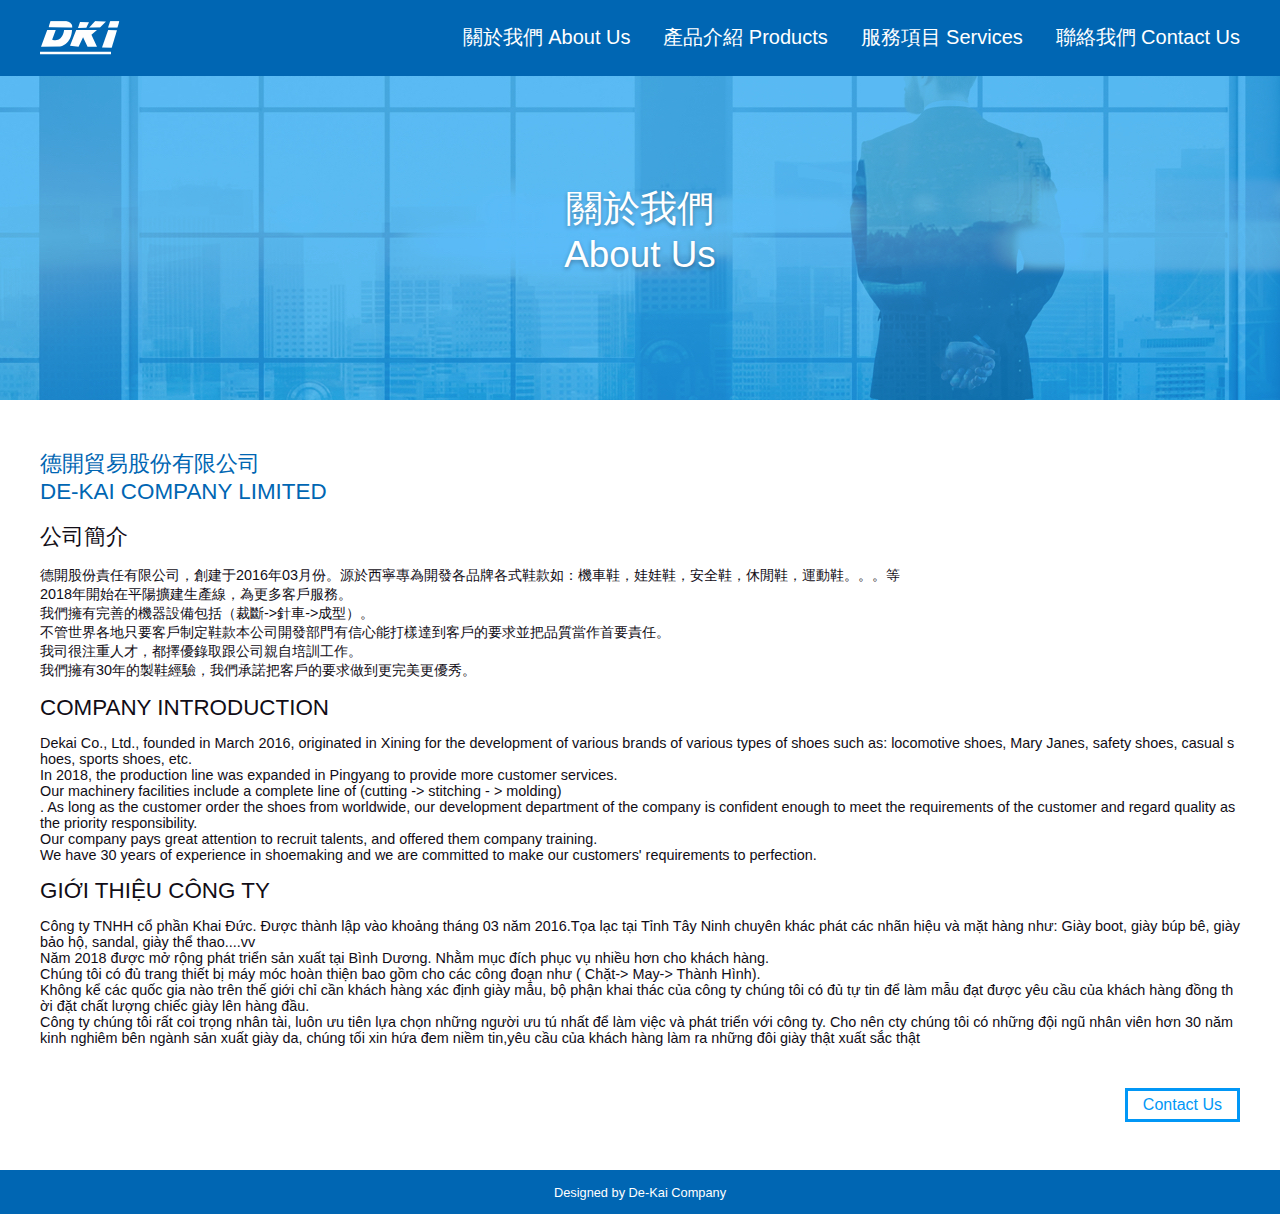
==== about.html @ b8c1e4f4 "add html" ====
<!DOCTYPE html>
<html lang="en">
<head>
	<meta charset="UTF-8">
	<title>Dekai</title>
	<!--rwd-->
	<meta name="viewport" content="width=device-width, initial-scale=1, shrink-to-fit=no">

	<!-- FavIcons -->
	<link rel="icon" href="resource/img/favicon/favicon.ico">
	<link rel="icon" href="resource/img/favicon/favicon-16x16.png" sizes="16x16" type="image/png">
	<link rel="icon" href="resource/img/favicon/favicon-32x32.png" sizes="32x32" type="image/png">
	<link rel="manifest" href="resource/img/favicon/manifest.json">
	<link rel="apple-touch-icon" href="resource/img/favicon/apple-icon-180x180.png" sizes="180x180">
	<meta name="theme-color" content="#ffffff">

	<!-- Custom CSS -->
	<link rel="stylesheet" href="resource/css/style.css">
	<link rel="stylesheet" href="resource/css/styleInner.css">

	<!-- jQuery CDN -->
	<script src="https://code.jquery.com/jquery-3.3.1.slim.js"></script>
</head>

<body id="all">
<nav>
	<div class="headerMenuTrigger" onclick="openNav()">
		<img src="resource/img/icons/hamburger.svg">
	</div>
	<div id="mySidenav">
		<a href="javascript:void(0)" class="closebtn" onclick="closeNav()"><img src="resource/img/icons/close.svg"></a>
		<a href="about.html">關於我們 About Us</a>
		<a href="product.html">產品介紹 Products</a>
		<a href="service.html">服務項目 Services</a>
		<a href="contact.html">聯絡我們 Contact Us</a>
	</div>
</nav>
<header>
	<div class="container-narrow headerWrap">
		<div class="headerIcon">
			<a href="index.html"><img src="resource/img/icons/logo.svg" alt="dekai"></a>
		</div>
		<div class="headerMenu">
			<a href="about.html">關於我們 About Us</a>
			<a href="product.html">產品介紹 Products</a>
			<a href="service.html">服務項目 Services</a>
			<a href="contact.html">聯絡我們 Contact Us</a>
		</div>
	</div>
</header>
<div id="overlay" onclick="closeNav()"></div>

<section class="bannerArea about">
	<div class="container-narrow displayTable">
		<p class="bannerTitle text-center displayTd verticalMiddle">關於我們<br>About Us</p>
	</div>
</section>

<section class="innerArea">
	<div class="container-narrow innerArea">
		<h2 class="mb-2 innerAreaTitle">德開貿易股份有限公司<br>DE-KAI COMPANY LIMITED</h2>
		<h2>公司簡介</h2>
		<h3>德開股份責任有限公司，創建于2016年03月份。源於西寧專為開發各品牌各式鞋款如：機車鞋，娃娃鞋，安全鞋，休閒鞋，運動鞋。。。等<br>
			2018年開始在平陽擴建生產線，為更多客戶服務。<br>
			我們擁有完善的機器設備包括（裁斷->針車->成型）。<br>
			不管世界各地只要客戶制定鞋款本公司開發部門有信心能打樣達到客戶的要求並把品質當作首要責任。<br>
			我司很注重人才，都擇優錄取跟公司親自培訓工作。<br>
			我們擁有30年的製鞋經驗，我們承諾把客戶的要求做到更完美更優秀。 </h3>
		<h2>COMPANY INTRODUCTION</h2>
		<h3>Dekai Co., Ltd., founded in March 2016, originated in Xining for the development of various brands of
			various
			types of shoes such as: locomotive shoes, Mary Janes, safety shoes, casual shoes, sports shoes, etc.<br>
			In 2018,
			the production line was expanded in Pingyang to provide more customer services.<br>
			Our machinery facilities include a complete line of (cutting -> stitching - > molding)<br>
			. As long as the customer order the shoes from worldwide, our development department of the company is
			confident enough to
			meet the requirements of the customer and regard quality as the priority responsibility. <br>
			Our company pays great attention to recruit talents, and offered them company training. <br>
			We have 30 years of experience in shoemaking and we are committed to make our customers' requirements to
			perfection.</h3>

		<h2>GIỚI THIỆU CÔNG TY</h2>
		<h3>Công ty TNHH cổ phần Khai Đức. Được thành lập vào khoảng tháng 03 năm 2016.Tọa lạc tại Tỉnh Tây Ninh
			chuyên khác phát các nhãn hiệu và mặt hàng như: Giày boot, giày búp bê, giày bảo hộ, sandal, giày thể
			thao....vv<br>
			Năm 2018 được mở rộng phát triển sản xuất tại Bình Dương. Nhằm mục đích phục vụ nhiều hơn cho khách
			hàng.<br>
			Chúng tôi có đủ trang thiết bị máy móc hoàn thiện bao gồm cho các công đoạn như ( Chặt-> May-> Thành
			Hình).<br>
			Không kể các quốc gia nào trên thế giới chỉ cần khách hàng xác định giày mẫu, bộ phận khai thác của công
			ty chúng tôi có đủ tự tin để làm mẫu đạt được yêu cầu của khách hàng đồng thời đặt chất lượng chiếc giày
			lên hàng đầu.<br>
			Công ty chúng tôi rất coi trọng nhân tài, luôn ưu tiên lựa chọn những người ưu tú nhất để làm việc và phát
			triển với công ty. Cho nên cty chúng tôi có những đội ngũ nhân viên hơn 30 năm kinh nghiêm bên ngành sản
			xuất giày da, chúng tối xin hứa đem niềm tin,yêu cầu của khách hàng làm ra những đôi giày thật xuất sắc thật
		</h3>
		<div class="pt-4 text-right">
			<a href="contact.html" class="btn btnOutline2">Contact Us</a>
		</div>
	</div>

</section>

<footer class="text-center">Designed by De-Kai Company</footer>

<script src="resource/js/nav.js"></script>
<script src="resource/js/headerScroll.js"></script>

</body>
</html>
---- resource/css/style.css ----
:root {
	--main-color: #0066B3;
	--sub-color: #0197F6;
	--font-color: #fff;
	--font-inverse-color: #070E22;
	--hr-color: #20BF55;
	--darkFont-color: #110D16;
	--link-color: #7881D6;
	--linkHover-color: #5D61AB;
	--hover-color: #960044;
	--lightHight-color: #FEDE66;
	--line-color: #6b6b6b;
	--disable-color: #a9a9a9;

}

body {
	color: var(--font-color);
	font-family: 'Microsoft JhengHei', 'Helvetica Neue', Helvetica, Arial, sans-serif !important;
	font-size: 20px;
	font-weight: 400;
	position: relative;
	overflow: auto;
	word-break: break-all;
}

/* -------------------
		reset
------------------- */

body, html, p, ul, ol {
	padding: 0;
	margin: 0;
}

* {
	box-sizing: border-box
}

a {
	color: var(--font-color);
	text-decoration: none;
	transition: color .2s;
}

a:hover,
a:focus {
	color: var(--sub-color);
}

nav {
	display: block;
}

img {
	vertical-align: middle;
	width: 100%;
	height: auto;
}

/*-- text --*/
h1 {
	font-size: 2.3rem;
	font-weight: 500;
}

h2 {
	font-size: 1.4rem;
	font-weight: 400;
	margin: 0;
}

h3 {
	font-size: .9rem;
	font-weight: 400;
}

.text-center {
	text-align: center;
}

.text-left {
	text-align: left;
}

.text-right {
	text-align: right;
}

@media screen and (max-width: 414px) {
	h1 {
		font-size: 1.5rem;
		padding: 0 2.5rem;
	}

	.text-center-sm {
		text-align: center;
	}

}

/*-- display --*/
.displayTable {
	display: table;
	height: inherit;
}

.displayTr {
	display: table-row;
}

.displayTd {
	display: table-cell;
	word-break: break-all;
	height: inherit;
}

/*-- line --*/
.line {
	width: 60px;
	height: 2px;
	background: var(--hr-color);
	display: inline-block;
	vertical-align: middle;
}

/*-- position --*/
.verticalTop {
	vertical-align: top;
}

.verticalBottom {
	vertical-align: bottom;
}

.verticalMiddle {
	vertical-align: middle;
}

/*-- button style --*/
.btn {
	padding: 6px 15px;
	font-size: 1rem;
	line-height: 1rem;
	box-sizing: border-box;
	display: inline-block;
	cursor: pointer;
}

.btnOutline {
	border: 3px solid #fff;
}

.btnOutline2 {
	border: 3px solid var(--sub-color);
	color: var(--sub-color);
	transition: all .2s;
}

.btnOutline2:hover,
.btnOutline2:focus {
	background: var(--sub-color);
	color: var(--font-color);
}

.btnSquare {
	border: 3px solid #fff;
	background: #fff;
	color: var(--font-inverse-color);
}

/*-- margin、padding --*/
.mt-4 {
	margin-top: 1.75rem;
}

.mb-2 {
	margin-bottom: 1rem;
}

.mb-3 {
	margin-bottom: 1.5rem;
}

.mr-4 {
	margin-right: 1.75rem;
}

.mr-5 {
	margin-right: 2rem;
}

.pt-2 {
	padding-top: 1rem;
}

.pt-3 {
	padding-top: 1.5rem;
}

.pt-4 {
	padding-top: 1.75rem;
}

.pr-1 {
	padding-right: .5rem;
}

.pr-2 {
	padding-right: 1rem;
}

/*-- area --*/
.mainBg {
	background: var(--main-color);
	color: var(--font-color);
}

.inverseBg {
	background: var(--font-color);
	color: var(--sub-color);
}

/* -------------------
		template
------------------- */

.container {
	width: 100%;
	display: block;
}

.container-full,
.container-narrow {
	width: 100%;
	margin: 0 auto;
}

.container-full {
	max-width: 1920px;
}

.container-narrow {
	max-width: 1200px;
}

.row {
	display: flex;
	align-items: center;
	justify-content: space-around;
	padding: 1.75rem;
}

.col-1 {
	flex: 0 0 100%;
}

.col-2 {
	flex: 0 0 50%;
}

.col-3 {
	flex: 0 0 33.33333%;
}

@media screen and (max-width: 1200px) {
	.container-narrow {
		padding-right: .8rem !important;
		padding-left: .8rem !important;
	}
}

@media screen and (max-width: 414px) {
	.container-narrow {
		padding-right: 1.75rem !important;
		padding-left: 1.75rem !important;
	}

	.col-sm-1 {
		flex: 0 0 100%;
		width: 100%;
	}

	.row-sm-col {
		flex-flow: column wrap;
	}

	.row-sm-col > div:first-child {
		margin-bottom: 2rem;
	}

	.row-sm-col-reverse {
		flex-flow: column-reverse wrap;
	}

	.row-sm-col-reverse > div:first-child {
		margin-top: 2rem;
	}
}

/* -------------------
		navigation
------------------- */
nav {
	display: none;
}

#mySidenav {
	position: fixed;
	top: 0;
	right: -300px;
	background: var(--font-inverse-color);
	height: 100vh;
	z-index: 4;
	width: 300px;
	transition: right .2s;
	padding: 1rem;
}

#mySidenav a {
	display: block;
	padding: 1rem;
}

.headerMenuTrigger {
	display: block;
	z-index: 3;
	position: fixed;
	top: 1.25rem;
	right: .8rem;
}

.closebtn {
	display: block;
}

.closebtn > img {
	width: 1rem;
}

@media screen and (max-width: 1000px) {
	nav {
		display: block;
	}
}

@media screen and (max-width: 414px) {
	.headerMenuTrigger {
		right: 1.75rem;
		top: 1.15rem;
	}
}

/* -------------------
		header
------------------- */

header {
	background: var(--main-color);
	padding: 1.3rem 0;
	position: fixed;
	top: 0;
	width: 100%;
	transition: top 0.3s;
	z-index: 2;
}

header.fixed {
	position: fixed;
	top: 0;
	width: 100%;
	z-index: 1;
	-webkit-animation-name: headerfix;
	-webkit-animation-duration: .2s;
	animation-name: headerfix;
	animation-duration: .2s;
	opacity: 1;
	box-shadow: 0 1px 5px #000;
}

@-webkit-keyframes headerfix {
	from {
		top: -85px;
		opacity: 0
	}
	to {
		top: 0;
		opacity: 1
	}
}

@keyframes headerfix {
	from {
		top: -85px;
		opacity: 0
	}
	to {
		top: 0;
		opacity: 1
	}
}

.headerWrap {
	display: flex;
	align-items: center;
	justify-content: space-between;
}

.headerIcon {
	width: 5rem;
}

.headerMenu a {
	margin-left: 1.7rem;
}

.closebtn {
	display: none;
}

@media screen and (max-width: 1000px) {
	header {
		padding: .9rem 0;
	}

	.headerMenu {
		display: none;
	}

}

@media screen and (max-width: 1000px) {

}

/* -------------------
		slider
------------------- */

.sliderWrap {
	color: var(--font-inverse-color);
	position: relative;
}

/* -------------------
		content
------------------- */
#overlay {
	background: #000;
	opacity: 0;
	position: fixed;
	width: 100%;
	height: 100vh;
	top: 0;
	z-index: 2;
	transition: opacity .2s;
	display: none;
}

.titleIcon {
	width: auto;
	height: 32px;
	margin-right: .5rem;
}

/*-- about --*/
.indexAboutImg {
	max-width: 300px;
}

/*-- product --*/
.indexProductWrap {
	padding: 2.8rem 0;
}

.indexProductWrap > div:after {
	content: "";
	display: table;
	clear: both;
}

.indexProductWrap .indexProductItems {
	display: inline-block;
	width: calc(100% / 3 - 6.2rem / 3);
	margin-right: 3.1rem;
	float: left;
}

.indexProductWrap .indexProductItems:last-child {
	margin-right: 0;
}

.indexProductItems > span {
	display: block;
}

.indexProductBtn {
	color: var(--sub-color);
	display: block;
	margin-top: .8rem;
	transition: color .2s;
}

.indexProductBtn:hover,
.indexProductBtn:focus {
	color: var(--main-color);
}

.indexProductBtn > span {
	display: inline-block;
	margin-left: .6rem;
}

.indexProductBtn img {
	width: .8rem;
}

/*-- service --*/
.indexServiceImg {
	max-width: 400px;
}

.serviceListIcon {
	width: 20px;
}

/*-- contact --*/
.indexContactWrap {
	background: url("../img/banner/home_contact_banner.jpg") center center no-repeat fixed;
	background-size: cover;
}

.indexContactWrap .row {
	padding: 0;
}

.indexContactWrap .col-2 {
	padding: 6rem 0;
}

.indexContactWrap .col-2:last-child {
	background: rgba(255, 255, 255, .9);
}

.indexContactWrap h2 {
	color: var(--main-color);
}

.indexContactWrap h3 {
	color: var(--darkFont-color);
}

.contactListIcon {
	width: 32px;
}

@media screen and (max-width: 1000px) {
	.indexServiceImg {
		max-width: 300px;
	}
}

@media screen and (max-width: 414px) {
	.indexAboutWrap .col-2:first-child {
		display: none;
	}

	.indexServiceImg {
		max-width: 400px;
	}

	.indexProductWrap .indexProductItems {
		display: inline-block;
		width: 100%;
		margin-right: 0;
		margin-bottom: 2rem;
	}

	.indexContactWrap .col-2:first-child {
		display: none;
	}

	.indexContactWrap .col-2:last-child {
		background: transparent;
	}

}

/* -------------------
		footer
------------------- */

footer {
	background: var(--main-color);
	padding: .9rem 0;
	font-size: .8rem;
}
---- resource/css/styleInner.css ----
.bannerArea {
	background-size: cover;
	height: 400px;
}

.bannerArea.about {
	background: url("../img/banner/about_banner.jpg") center center no-repeat;
}

.bannerArea.contact {
	background: url("../img/banner/contact_banner.jpg") center center no-repeat;
}

.bannerArea.product {
	background: url("../img/banner/product_banner.jpg") center center no-repeat;
}

.bannerArea.service {
	background: url("../img/banner/service_banner.jpg") center center no-repeat;
}

.bannerTitle {
	font-size: 2.3rem;
	color: var(--font-color);
	text-align: center;
	text-shadow: 0 2px 4px rgba(0, 0, 0, 0.30);
	padding-top: 60px;
}

.innerArea {
	color: var(--darkFont-color);
	padding: 1.5rem 0;
}

.innerArea .row {
	padding: 0;
}

.innerAreaTitle {
	color: var(--main-color);
}

.innerContactImg {
	max-width: 560px;
}

.innerProductWrap:after {
	content: "";
	display: table;
	clear: both;
}

.innerProductWrap > div {
	display: inline-block;
	width: calc(100% / 3 - 6.2rem / 3);
	margin-right: 3.1rem;
	margin-bottom: 2.5rem;
	text-align: center;
	color: var(--sub-color);
	vertical-align: top;
	float: left;
}

.innerProductWrap > div:nth-child(3n+3) {
	margin-right: 0;
}

.innerProductItems span {
	display: block;
}

.innerProductItems a {
	color: var(--sub-color);
}

@media screen and (max-width: 768px) {
	.bannerArea {
		height: 300px;
	}

	.innerProductWrap > div {
		width: calc(100% / 2 - 1rem / 2);
		margin-right: 1rem;
	}

	.innerProductWrap > div:nth-child(3n+3) {
		margin-right: 1rem;
	}

	.innerProductWrap > div:nth-child(2n+2) {
		margin-right: 0;
	}
}

@media screen and (max-width: 414px) {
	.bannerArea {
		height: 260px;
	}

	.innerProductWrap > div {
		width: 100%;
		margin-right: 0;
		margin-bottom: 1.5rem;
	}

	.innerProductWrap > div:nth-child(3n+3) {
		margin-right: 0;
	}

}
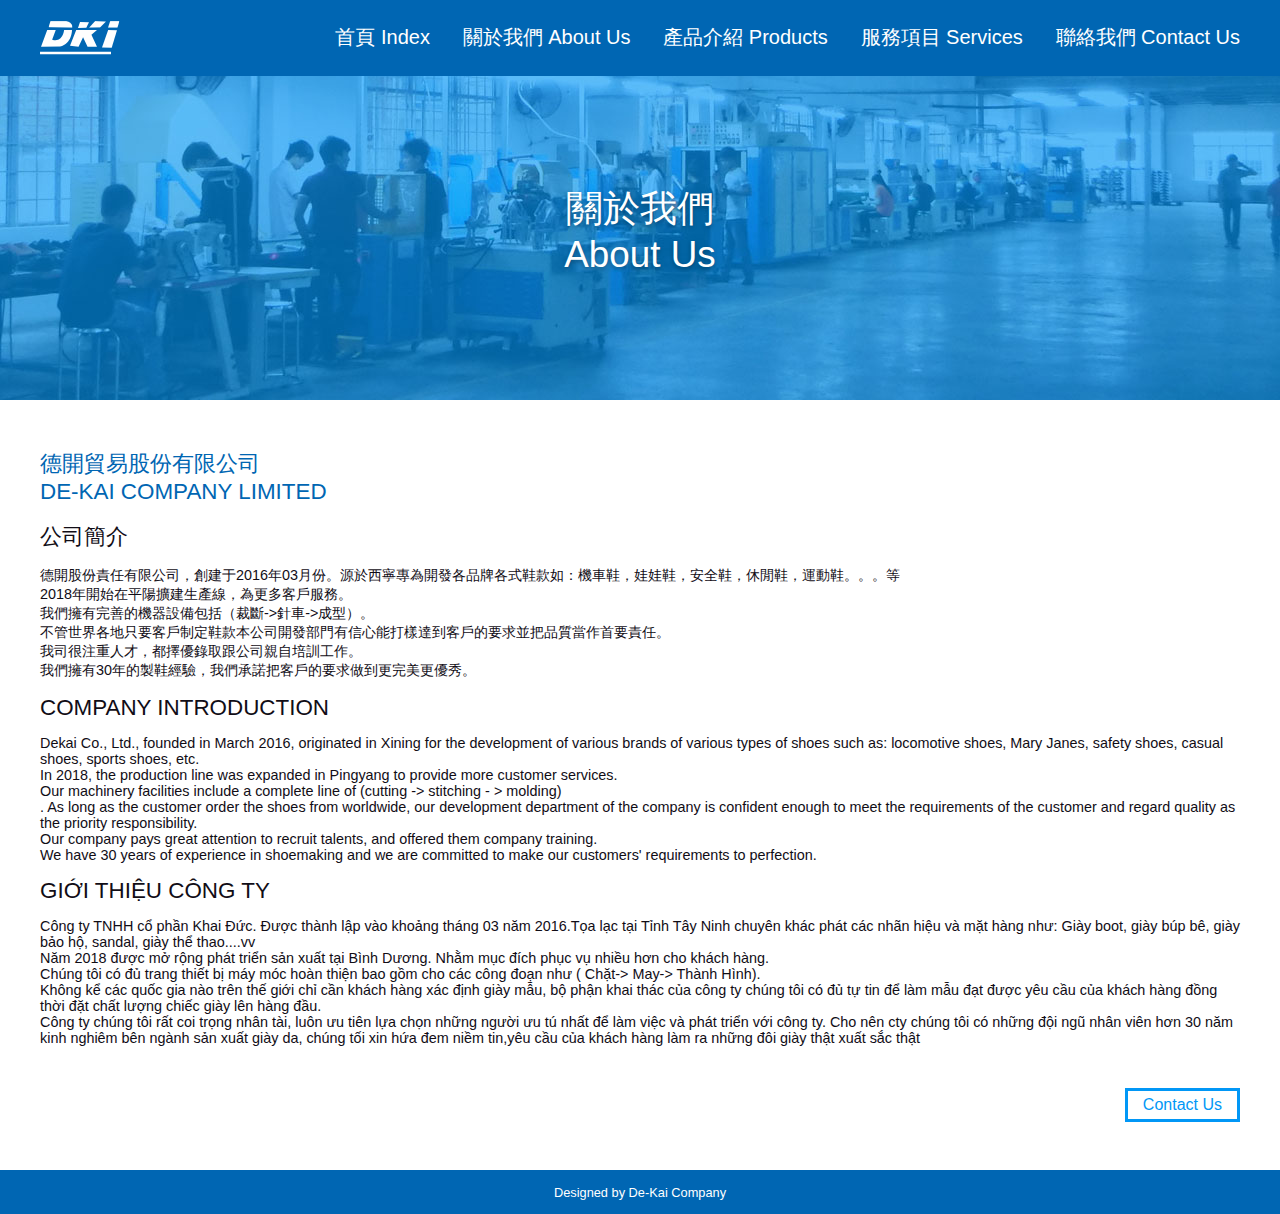
==== commit 646beecc: "add index" ====
--- a/about.html
+++ b/about.html
@@ -29,6 +29,7 @@
 	</div>
 	<div id="mySidenav">
 		<a href="javascript:void(0)" class="closebtn" onclick="closeNav()"><img src="resource/img/icons/close.svg"></a>
+		<a href="index.html">首頁 Index</a>
 		<a href="about.html">關於我們 About Us</a>
 		<a href="product.html">產品介紹 Products</a>
 		<a href="service.html">服務項目 Services</a>
@@ -41,6 +42,7 @@
 			<a href="index.html"><img src="resource/img/icons/logo.svg" alt="dekai"></a>
 		</div>
 		<div class="headerMenu">
+			<a href="index.html">首頁 Index</a>
 			<a href="about.html">關於我們 About Us</a>
 			<a href="product.html">產品介紹 Products</a>
 			<a href="service.html">服務項目 Services</a>
--- a/resource/css/style.css
+++ b/resource/css/style.css
@@ -21,7 +21,7 @@
 	font-weight: 400;
 	position: relative;
 	overflow: auto;
-	word-break: break-all;
+	/*word-break: break-all;*/
 }
 
 /* -------------------
@@ -87,6 +87,10 @@
 	text-align: right;
 }
 
+.fontWeightBold {
+	font-weight: 700;
+}
+
 @media screen and (max-width: 414px) {
 	h1 {
 		font-size: 1.5rem;
@@ -113,6 +117,10 @@
 	display: table-cell;
 	word-break: break-all;
 	height: inherit;
+}
+
+.displayInlineBlock {
+	display: inline-block;
 }
 
 /*-- line --*/
@@ -270,6 +278,24 @@
 	}
 }
 
+@media screen and (max-width: 660px) {
+	.row-sm-col {
+		flex-flow: column wrap;
+	}
+
+	.row-sm-col > div:first-child {
+		margin-bottom: 2rem;
+	}
+
+	.row-sm-col-reverse {
+		flex-flow: column-reverse wrap;
+	}
+
+	.row-sm-col-reverse > div:first-child {
+		margin-top: 2rem;
+	}
+}
+
 @media screen and (max-width: 414px) {
 	.container-narrow {
 		padding-right: 1.75rem !important;
@@ -279,22 +305,6 @@
 	.col-sm-1 {
 		flex: 0 0 100%;
 		width: 100%;
-	}
-
-	.row-sm-col {
-		flex-flow: column wrap;
-	}
-
-	.row-sm-col > div:first-child {
-		margin-bottom: 2rem;
-	}
-
-	.row-sm-col-reverse {
-		flex-flow: column-reverse wrap;
-	}
-
-	.row-sm-col-reverse > div:first-child {
-		margin-top: 2rem;
 	}
 }
 
@@ -309,7 +319,7 @@
 	position: fixed;
 	top: 0;
 	right: -300px;
-	background: var(--font-inverse-color);
+	background: var(--main-color);
 	height: 100vh;
 	z-index: 4;
 	width: 300px;
@@ -526,8 +536,8 @@
 
 /*-- contact --*/
 .indexContactWrap {
-	background: url("../img/banner/home_contact_banner.jpg") center center no-repeat fixed;
-	background-size: cover;
+	background: url("../img/banner/home_contact_banner.jpg") center center no-repeat;
+	/*background-size: cover;*/
 }
 
 .indexContactWrap .row {
--- a/resource/css/styleInner.css
+++ b/resource/css/styleInner.css
@@ -30,6 +30,7 @@
 .innerArea {
 	color: var(--darkFont-color);
 	padding: 1.5rem 0;
+	min-height: calc(100vh - 344px);
 }
 
 .innerArea .row {
@@ -73,11 +74,14 @@
 	color: var(--sub-color);
 }
 
-@media screen and (max-width: 768px) {
-	.bannerArea {
-		height: 300px;
+@media screen and (max-width: 1000px) {
+	.innerProductWrap > div {
+		width: calc(100% / 3 - 3rem / 3);
+		margin-right: 1.5rem;
 	}
+}
 
+@media screen and (max-width: 950px) {
 	.innerProductWrap > div {
 		width: calc(100% / 2 - 1rem / 2);
 		margin-right: 1rem;
@@ -90,6 +94,14 @@
 	.innerProductWrap > div:nth-child(2n+2) {
 		margin-right: 0;
 	}
+}
+
+@media screen and (max-width: 768px) {
+	.bannerArea {
+		height: 300px;
+	}
+
+
 }
 
 @media screen and (max-width: 414px) {
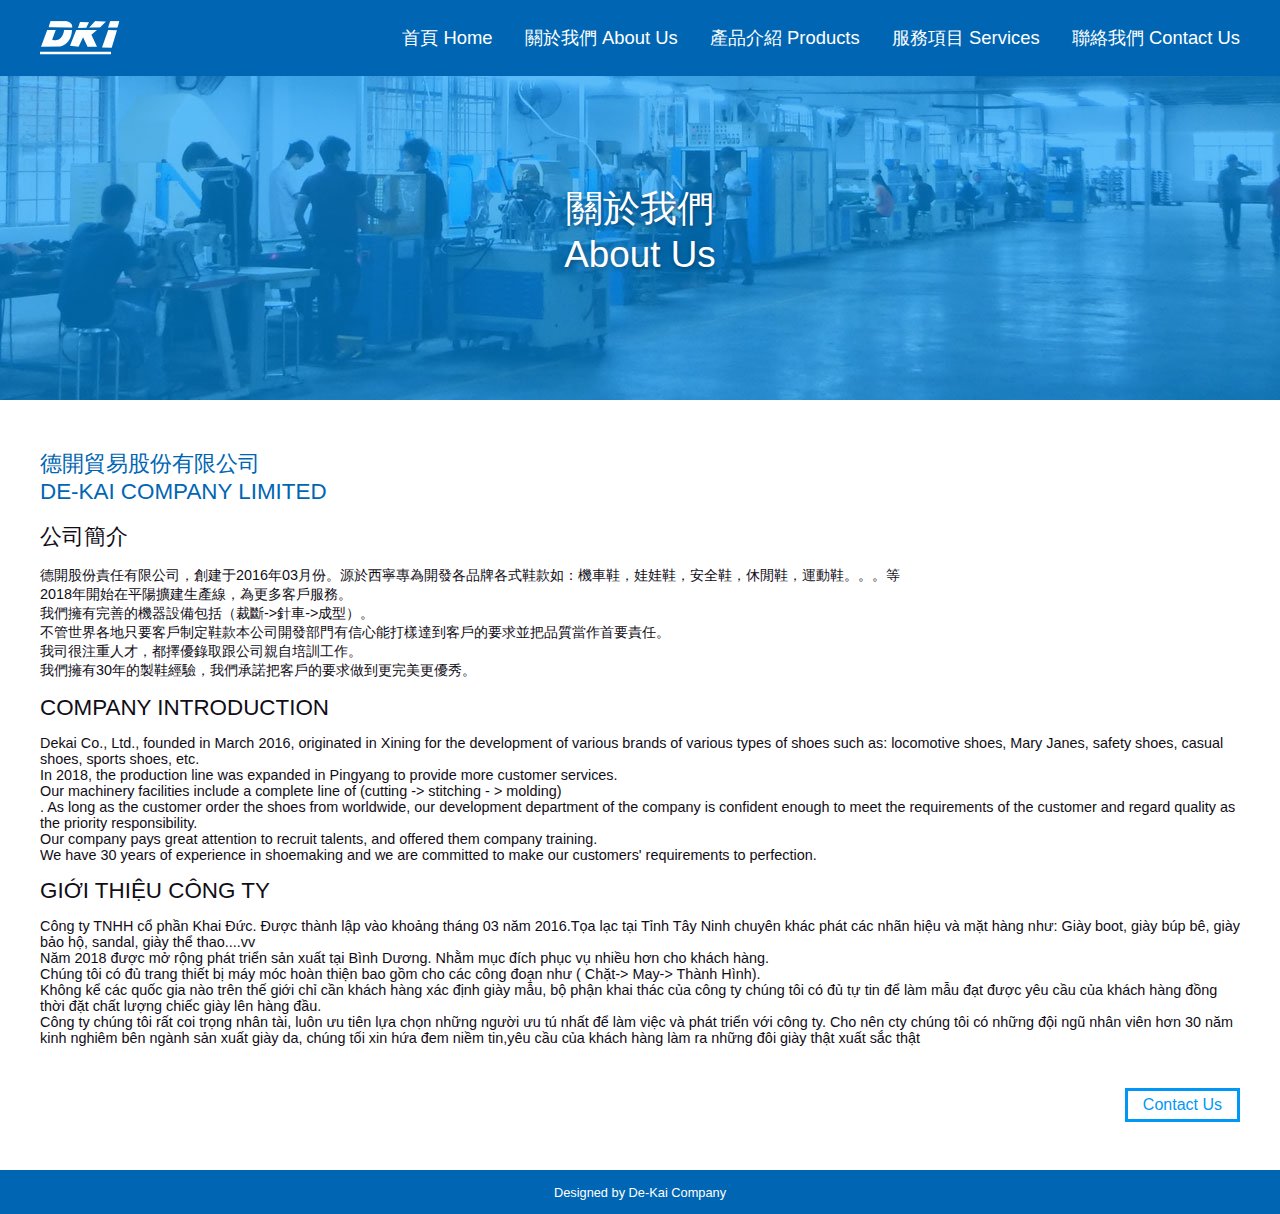
==== commit 22814550: "change home name" ====
--- a/about.html
+++ b/about.html
@@ -29,7 +29,7 @@
 	</div>
 	<div id="mySidenav">
 		<a href="javascript:void(0)" class="closebtn" onclick="closeNav()"><img src="resource/img/icons/close.svg"></a>
-		<a href="index.html">首頁 Index</a>
+		<a href="index.html">首頁 Home</a>
 		<a href="about.html">關於我們 About Us</a>
 		<a href="product.html">產品介紹 Products</a>
 		<a href="service.html">服務項目 Services</a>
@@ -42,7 +42,7 @@
 			<a href="index.html"><img src="resource/img/icons/logo.svg" alt="dekai"></a>
 		</div>
 		<div class="headerMenu">
-			<a href="index.html">首頁 Index</a>
+			<a href="index.html">首頁 Home</a>
 			<a href="about.html">關於我們 About Us</a>
 			<a href="product.html">產品介紹 Products</a>
 			<a href="service.html">服務項目 Services</a>
--- a/resource/css/style.css
+++ b/resource/css/style.css
@@ -420,6 +420,10 @@
 	width: 5rem;
 }
 
+.headerMenu {
+	font-size: 1.15rem;
+}
+
 .headerMenu a {
 	margin-left: 1.7rem;
 }
--- a/resource/css/styleInner.css
+++ b/resource/css/styleInner.css
@@ -110,13 +110,14 @@
 	}
 
 	.innerProductWrap > div {
-		width: 100%;
-		margin-right: 0;
-		margin-bottom: 1.5rem;
+		font-size: .6rem;
+		/*width: 100%;*/
+		/*margin-right: 0;*/
+		/*margin-bottom: 1.5rem;*/
 	}
 
-	.innerProductWrap > div:nth-child(3n+3) {
-		margin-right: 0;
-	}
+	/*.innerProductWrap > div:nth-child(3n+3) {*/
+		/*margin-right: 0;*/
+	/*}*/
 
 }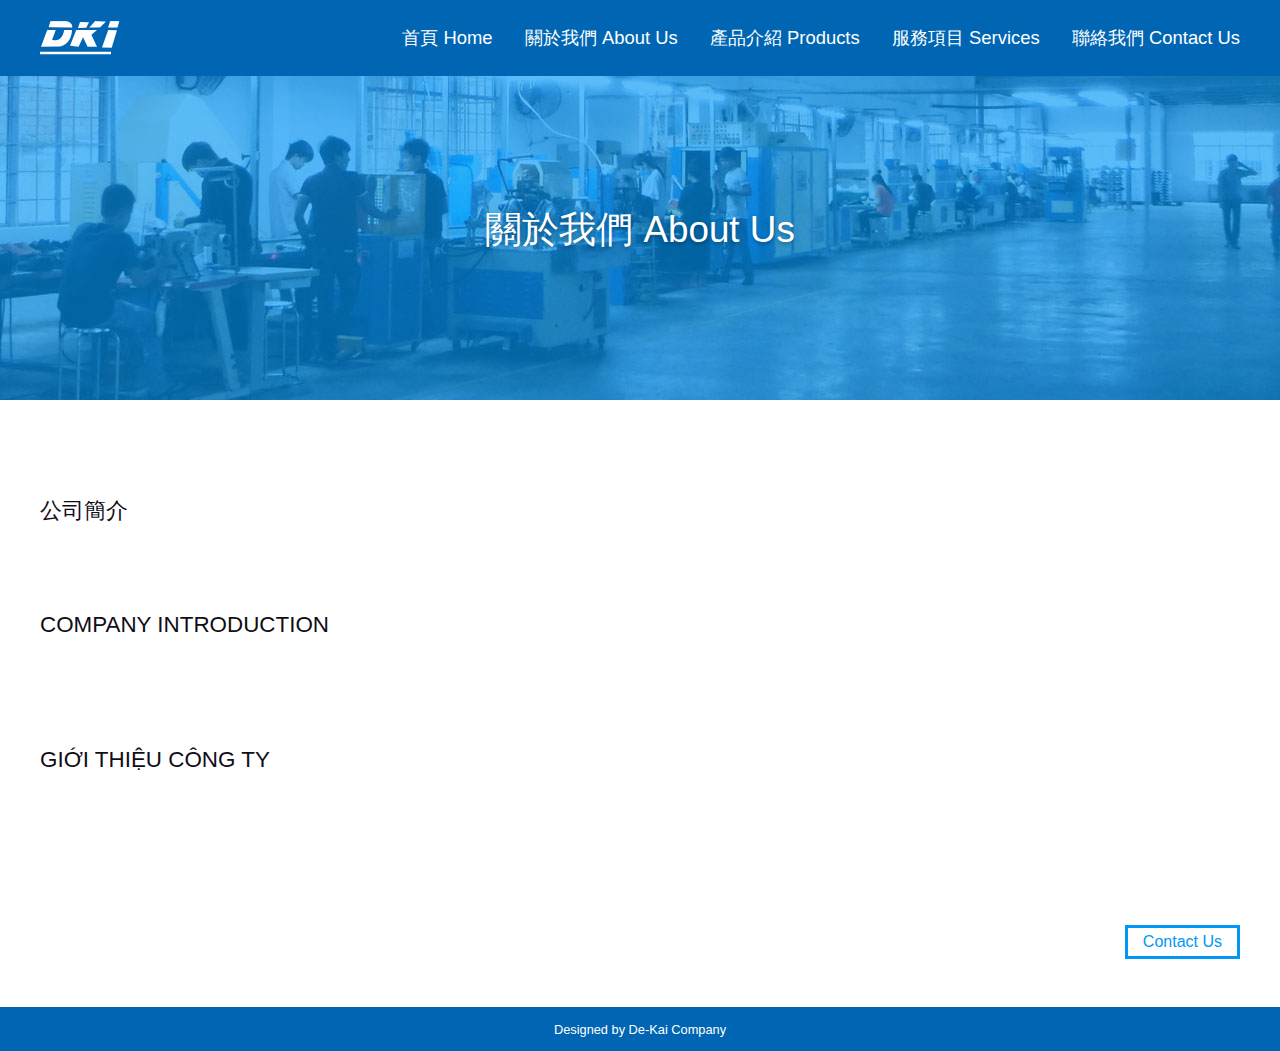
==== commit 3eb690e2: "modify <br>" ====
--- a/about.html
+++ b/about.html
@@ -2,7 +2,8 @@
 <html lang="en">
 <head>
 	<meta charset="UTF-8">
-	<title>Dekai</title>
+	<title>De Kai Footwear</title>
+	<meta name="description" content="德開鞋廠專為開發各品牌各式鞋款如：機車鞋，娃娃鞋，安全鞋，休閒鞋，運動鞋...等" />
 	<!--rwd-->
 	<meta name="viewport" content="width=device-width, initial-scale=1, shrink-to-fit=no">
 
@@ -54,51 +55,57 @@
 
 <section class="bannerArea about">
 	<div class="container-narrow displayTable">
-		<p class="bannerTitle text-center displayTd verticalMiddle">關於我們<br>About Us</p>
+		<p class="bannerTitle text-center displayTd verticalMiddle">
+			<a class="displayBlock">關於我們</a>
+			<a class="displayBlock">About Us
+			</a>
+		</p>
 	</div>
 </section>
 
 <section class="innerArea">
 	<div class="container-narrow innerArea">
-		<h2 class="mb-2 innerAreaTitle">德開貿易股份有限公司<br>DE-KAI COMPANY LIMITED</h2>
+		<h2 class="mb-2 innerAreaTitle">
+			<a class="displayBlock">德開貿易股份有限公司</a>
+			<a class="displayBlock">DE-KAI COMPANY LIMITED</a>
+		</h2>
 		<h2>公司簡介</h2>
-		<h3>德開股份責任有限公司，創建于2016年03月份。源於西寧專為開發各品牌各式鞋款如：機車鞋，娃娃鞋，安全鞋，休閒鞋，運動鞋。。。等<br>
-			2018年開始在平陽擴建生產線，為更多客戶服務。<br>
-			我們擁有完善的機器設備包括（裁斷->針車->成型）。<br>
-			不管世界各地只要客戶制定鞋款本公司開發部門有信心能打樣達到客戶的要求並把品質當作首要責任。<br>
-			我司很注重人才，都擇優錄取跟公司親自培訓工作。<br>
-			我們擁有30年的製鞋經驗，我們承諾把客戶的要求做到更完美更優秀。 </h3>
+		<h3>
+			<a class="displayBlock">德開股份責任有限公司，創建于2016年03月份。源於西寧專為開發各品牌各式鞋款如：機車鞋，娃娃鞋，安全鞋，休閒鞋，運動鞋。。。等</a>
+			<a class="displayBlock">2018年開始在平陽擴建生產線，為更多客戶服務。</a>
+			<a class="displayBlock">我們擁有完善的機器設備包括（裁斷->針車->成型）。</a>
+			<a class="displayBlock">不管世界各地只要客戶制定鞋款本公司開發部門有信心能打樣達到客戶的要求並把品質當作首要責任。</a>
+			<a class="displayBlock">我司很注重人才，都擇優錄取跟公司親自培訓工作。</a>
+			<a class="displayBlock">我們擁有30年的製鞋經驗，我們承諾把客戶的要求做到更完美更優秀。</a>
+		</h3>
 		<h2>COMPANY INTRODUCTION</h2>
-		<h3>Dekai Co., Ltd., founded in March 2016, originated in Xining for the development of various brands of
-			various
-			types of shoes such as: locomotive shoes, Mary Janes, safety shoes, casual shoes, sports shoes, etc.<br>
-			In 2018,
-			the production line was expanded in Pingyang to provide more customer services.<br>
-			Our machinery facilities include a complete line of (cutting -> stitching - > molding)<br>
-			. +		<h3>
+			<a class="displayBlock">Dekai Co., Ltd., founded in March 2016, originated in Xining for the development of various brands of
+			various types of shoes such as: locomotive shoes, Mary Janes, safety shoes, casual shoes, sports shoes, etc.</a>
+			<a class="displayBlock">In 2018, the production line was expanded in Pingyang to provide more customer services.</a>
+			<a class="displayBlock">Our machinery facilities include a complete line of (cutting -> stitching - > molding).</a>
+			<a class="displayBlock">  As long as the customer order the shoes from worldwide, our development department of the company is
-			confident enough to
-			meet the requirements of the customer and regard quality as the priority responsibility. -<br>
-			Our company pays great attention to recruit talents, and offered them company training. -<br>
-			We have 30 years of experience in shoemaking and we are committed to make our customers' requirements to
-			perfection.</h3>
+			confident enough to meet the requirements of the customer and regard quality as the priority responsibility. +</a>
+			<a class="displayBlock">Our company pays great attention to recruit talents, and offered them company training.</a>
+			<a class="displayBlock">We have 30 years of experience in shoemaking and we are committed to make our customers' requirements to perfection.</a>
+		</h3>
 
 		<h2>GIỚI THIỆU CÔNG TY</h2>
-		<h3>Công ty TNHH cổ phần Khai Đức. Được thành lập vào khoảng tháng 03 năm 2016.Tọa lạc tại Tỉnh Tây Ninh
-			chuyên khác phát các nhãn hiệu và mặt hàng như: Giày boot, giày búp bê, giày bảo hộ, sandal, giày thể
-			thao....vv<br>
-			Năm 2018 được mở rộng phát triển sản xuất tại Bình Dương. Nhằm mục đích phục vụ nhiều hơn cho khách
-			hàng.<br>
+		<h3><a class="displayBlock">Công ty TNHH cổ phần Khai Đức. Được thành lập vào khoảng tháng 03 năm 2016.Tọa lạc tại Tỉnh Tây Ninh
+			chuyên khác phát các nhãn hiệu và mặt hàng như: Giày boot, giày búp bê, giày bảo hộ, sandal, giày thể thao....vv</a>
+			<a class="displayBlock">Năm 2018 được mở rộng phát triển sản xuất tại Bình Dương. Nhằm mục đích phục vụ nhiều hơn cho khách hàng.</a>
+			<a class="displayBlock">
 			Chúng tôi có đủ trang thiết bị máy móc hoàn thiện bao gồm cho các công đoạn như ( Chặt-> May-> Thành
-			Hình).<br>
-			Không kể các quốc gia nào trên thế giới chỉ cần khách hàng xác định giày mẫu, bộ phận khai thác của công
+			Hình).</a>
+			<a class="displayBlock">Không kể các quốc gia nào trên thế giới chỉ cần khách hàng xác định giày mẫu, bộ phận khai thác của công
 			ty chúng tôi có đủ tự tin để làm mẫu đạt được yêu cầu của khách hàng đồng thời đặt chất lượng chiếc giày
-			lên hàng đầu.<br>
-			Công ty chúng tôi rất coi trọng nhân tài, luôn ưu tiên lựa chọn những người ưu tú nhất để làm việc và phát
+			lên hàng đầu.</a>
+			<a class="displayBlock">Công ty chúng tôi rất coi trọng nhân tài, luôn ưu tiên lựa chọn những người ưu tú nhất để làm việc và phát
 			triển với công ty. Cho nên cty chúng tôi có những đội ngũ nhân viên hơn 30 năm kinh nghiêm bên ngành sản
-			xuất giày da, chúng tối xin hứa đem niềm tin,yêu cầu của khách hàng làm ra những đôi giày thật xuất sắc thật
+			xuất giày da, chúng tối xin hứa đem niềm tin,yêu cầu của khách hàng làm ra những đôi giày thật xuất sắc
+			thật</a>
 		</h3>
 		<div class="pt-4 text-right">
 			<a href="contact.html" class="btn btnOutline2">Contact Us</a>
@@ -111,6 +118,7 @@
 
 <script src="resource/js/nav.js"></script>
 <script src="resource/js/headerScroll.js"></script>
+<script src="resource/js/removeSpace.js"></script>
 
 </body>
 </html>--- a/resource/css/styleInner.css
+++ b/resource/css/styleInner.css
@@ -100,8 +100,6 @@
 	.bannerArea {
 		height: 300px;
 	}
-
-
 }
 
 @media screen and (max-width: 414px) {
@@ -111,13 +109,18 @@
 
 	.innerProductWrap > div {
 		font-size: .6rem;
-		/*width: 100%;*/
-		/*margin-right: 0;*/
-		/*margin-bottom: 1.5rem;*/
+
 	}
 
-	/*.innerProductWrap > div:nth-child(3n+3) {*/
-		/*margin-right: 0;*/
-	/*}*/
+	#serviceInner .innerProductWrap > div{
+		font-size: 1.25rem;
+		width: 100%;
+		margin-right: 0;
+		margin-bottom: 1.5rem;
+	}
+
+	#serviceInner .innerProductWrap > div:nth-child(3n+3) {
+		margin-right: 0;
+	}
 
 }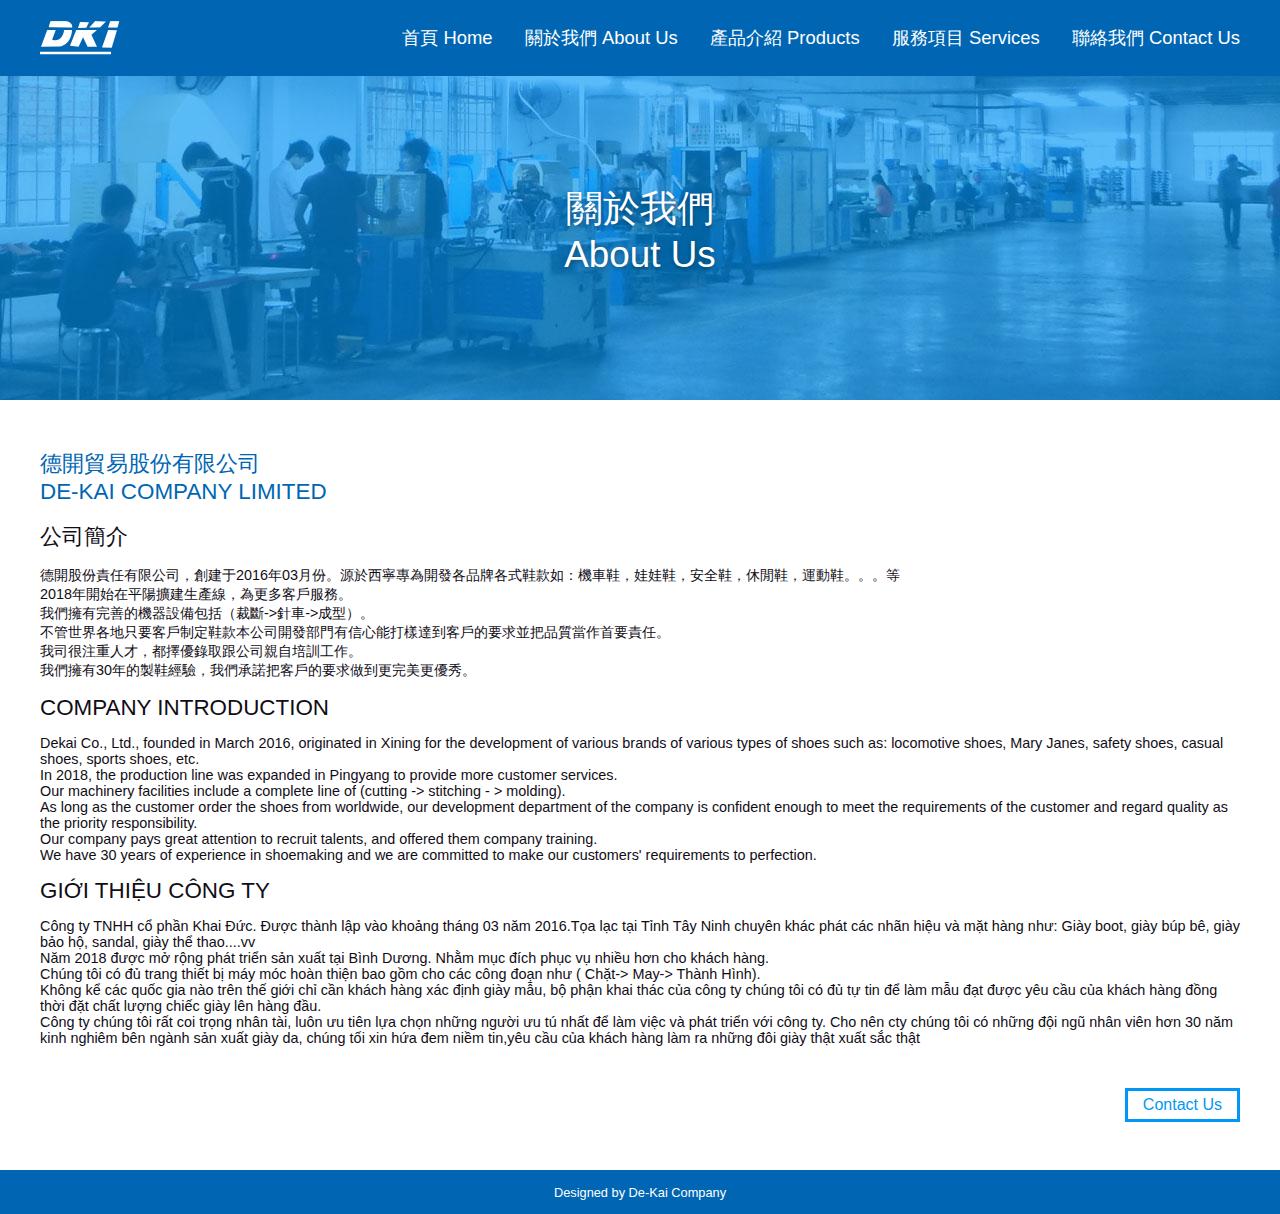
==== commit c61a8118: "20181206 刪除 &#8232;" ====
--- a/about.html
+++ b/about.html
@@ -84,10 +84,9 @@
 			various types of shoes such as: locomotive shoes, Mary Janes, safety shoes, casual shoes, sports shoes, etc.</a>
 			<a class="displayBlock">In 2018, the production line was expanded in Pingyang to provide more customer services.</a>
 			<a class="displayBlock">Our machinery facilities include a complete line of (cutting -> stitching - > molding).</a>
-			<a class="displayBlock"> -As long as the customer order the shoes from worldwide, our development department of the company is
-			confident enough to meet the requirements of the customer and regard quality as the priority responsibility. -</a>
+			<a class="displayBlock">As long as the customer order the shoes from worldwide, our development department
+									of the company is
+									confident enough to meet the requirements of the customer and regard quality as the priority responsibility.</a>
 			<a class="displayBlock">Our company pays great attention to recruit talents, and offered them company training.</a>
 			<a class="displayBlock">We have 30 years of experience in shoemaking and we are committed to make our customers' requirements to perfection.</a>
 		</h3>
--- a/resource/css/style.css
+++ b/resource/css/style.css
@@ -38,7 +38,7 @@
 }
 
 a {
-	color: var(--font-color);
+	color: inherit;
 	text-decoration: none;
 	transition: color .2s;
 }
@@ -46,6 +46,11 @@
 a:hover,
 a:focus {
 	color: var(--sub-color);
+}
+
+a:not([href]):hover,
+a:not([href]):focus {
+	color: inherit;
 }
 
 nav {
@@ -91,6 +96,7 @@
 	font-weight: 700;
 }
 
+
 @media screen and (max-width: 414px) {
 	h1 {
 		font-size: 1.5rem;
@@ -117,10 +123,15 @@
 	display: table-cell;
 	word-break: break-all;
 	height: inherit;
+	vertical-align: middle;
 }
 
 .displayInlineBlock {
 	display: inline-block;
+}
+
+.displayBlock{
+	display: block;
 }
 
 /*-- line --*/
